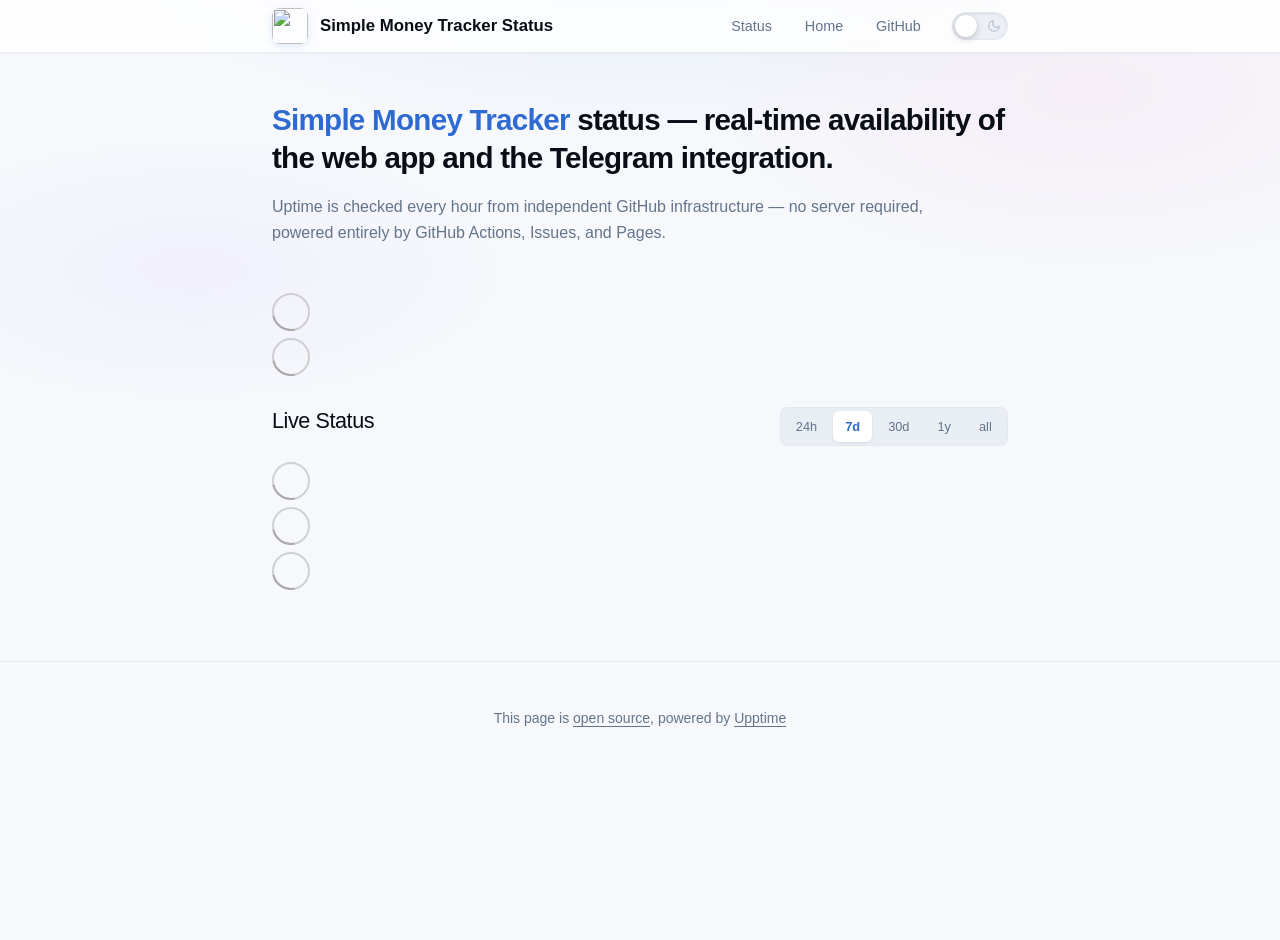
==== index.html @ 45a657e2 "deploy: a25569a079d997e5e2f521fbab68d7c18326a5cd" ====
<!DOCTYPE html> <html lang=en> <head> <meta charset=utf-8> <meta content="width=device-width,initial-scale=1" name=viewport> <meta content=#333333 name=theme-color> <base href=/status/ > <link href=manifest.json rel=manifest crossorigin=use-credentials> <script>__SAPPER__={baseUrl:"/status",preloaded:[void 0,{}]};if('serviceWorker' in navigator)navigator.serviceWorker.register('/status/service-worker.js');(function(){try{eval("async function x(){}");var main="/status/client/client.bba1d633.js"}catch(e){main="/status/client/legacy/client.16b62028.js"};var s=document.createElement("script");try{new Function("if(0)import('')")();s.src=main;s.type="module";s.crossOrigin="use-credentials";}catch(e){s.src="/status/client/shimport@2.0.5.js";s.setAttribute("data-main",main);}document.head.appendChild(s);}());</script> <link href=client/client-31a52aa5.css rel=stylesheet><link href=client/createOctokit-a85f76c7.css rel=stylesheet><link href=client/index-b0b6455a.css rel=stylesheet> <title>Simple Money Tracker Status</title><meta content="light dark" name=color-scheme> <script> (function() {
    try {
      var stored = localStorage.getItem("smt-theme");
      if (stored === "dark" || stored === "light") {
        document.documentElement.setAttribute("data-theme", stored);
        var meta = document.querySelector('meta[name="color-scheme"]');
        if (meta) meta.content = stored;
      }
    } catch(e) {}
  })(); </script> <script defer src=https://bacdoxuan.github.io/status/smt-toggle.js></script> <link href=https://bacdoxuan.github.io/status/smt-theme.css rel=stylesheet><link href=https://bacdoxuan.github.io/status/global.css rel=stylesheet><link href=https://raw.githubusercontent.com/upptime/upptime/master/assets/upptime-icon.svg rel=icon type=image/svg><link href=/logo-192.png rel=icon type=image/png> <link href=/status/client/client.bba1d633.js rel=modulepreload as=script crossorigin=use-credentials><link href=/status/client/client-31a52aa5.css rel=preload as=style><link href=/status/client/index.29df3b3c.js rel=modulepreload as=script crossorigin=use-credentials><link href=/status/client/createOctokit.cc86f5f1.js rel=modulepreload as=script crossorigin=use-credentials><link href=/status/client/inject_styles.803b7e80.js rel=modulepreload as=script crossorigin=use-credentials><link href=/status/client/createOctokit-a85f76c7.css rel=preload as=style><link href=/status/client/index-b0b6455a.css rel=preload as=style></head> <body> <div id=sapper> <nav class=svelte-a08hsz><div class="svelte-a08hsz container"><div><a href=https://bacdoxuan.github.io/status class="svelte-a08hsz logo"><img alt="" class=svelte-a08hsz src=https://icons.duckduckgo.com/ip3/simplemoneytracker.com.ico> <div>Simple Money Tracker Status</div></a></div> <ul class=svelte-a08hsz><li><a href=/status class=svelte-a08hsz target=_self>Status</a> <li><a href=https://simplemoneytracker.com class=svelte-a08hsz target=_self>Home</a> <li><a href=https://github.com/bacdoxuan/status class=svelte-a08hsz target=_self>GitHub</a> </li> </ul></div> </nav> <main class=container> <header class=svelte-ngkazm><h1><strong>Simple Money Tracker</strong> status — real-time availability of the web app and the Telegram integration.</h1> <p class="svelte-ngkazm lead">Uptime is checked every hour from independent GitHub infrastructure — no server required, powered entirely by GitHub Actions, Issues, and Pages.</header> <section class=svelte-8lnl4f><div class="svelte-68jxue loading"><svg class=svelte-68jxue height=38 stroke=#aaa width=38 xmlns=http://www.w3.org/2000/svg><g fill=none fill-rule=evenodd><g stroke-width=2 transform="translate(1 1)"><circle cx=18 cy=18 r=18 stroke-opacity=.5></circle><path d="M36 18c0-9.94-8.06-18-18-18"><animateTransform attributeName=transform dur=1s from="0 18 18" repeatCount=indefinite to="360 18 18" type=rotate></animateTransform></path></g></g></svg></div> </section> <section class=svelte-8lnl4f><div class="svelte-68jxue loading"><svg class=svelte-68jxue height=38 stroke=#aaa width=38 xmlns=http://www.w3.org/2000/svg><g fill=none fill-rule=evenodd><g stroke-width=2 transform="translate(1 1)"><circle cx=18 cy=18 r=18 stroke-opacity=.5></circle><path d="M36 18c0-9.94-8.06-18-18-18"><animateTransform attributeName=transform dur=1s from="0 18 18" repeatCount=indefinite to="360 18 18" type=rotate></animateTransform></path></g></g></svg></div> </section> <div class="svelte-fqsq6s f changed"><h2>Live Status</h2> <form class="svelte-fqsq6s f r"><div><input class=svelte-fqsq6s id=data_day name=d type=radio value=day><label class=svelte-fqsq6s for=data_day>24h</label></div> <div><input class=svelte-fqsq6s id=data_week name=d type=radio value=week checked><label class=svelte-fqsq6s for=data_week>7d</label></div> <div><input class=svelte-fqsq6s id=data_month name=d type=radio value=month><label class=svelte-fqsq6s for=data_month>30d</label></div> <div><input class=svelte-fqsq6s id=data_year name=d type=radio value=year><label class=svelte-fqsq6s for=data_year>1y</label></div> <div><input class=svelte-fqsq6s id=data_all name=d type=radio value=all><label class=svelte-fqsq6s for=data_all>all</label></div></form></div> <section class="svelte-fqsq6s live-status"><div class="svelte-68jxue loading"><svg class=svelte-68jxue height=38 stroke=#aaa width=38 xmlns=http://www.w3.org/2000/svg><g fill=none fill-rule=evenodd><g stroke-width=2 transform="translate(1 1)"><circle cx=18 cy=18 r=18 stroke-opacity=.5></circle><path d="M36 18c0-9.94-8.06-18-18-18"><animateTransform attributeName=transform dur=1s from="0 18 18" repeatCount=indefinite to="360 18 18" type=rotate></animateTransform></path></g></g></svg></div> </section> <section><div class="svelte-68jxue loading"><svg class=svelte-68jxue height=38 stroke=#aaa width=38 xmlns=http://www.w3.org/2000/svg><g fill=none fill-rule=evenodd><g stroke-width=2 transform="translate(1 1)"><circle cx=18 cy=18 r=18 stroke-opacity=.5></circle><path d="M36 18c0-9.94-8.06-18-18-18"><animateTransform attributeName=transform dur=1s from="0 18 18" repeatCount=indefinite to="360 18 18" type=rotate></animateTransform></path></g></g></svg></div> </section> <section><div class="svelte-68jxue loading"><svg class=svelte-68jxue height=38 stroke=#aaa width=38 xmlns=http://www.w3.org/2000/svg><g fill=none fill-rule=evenodd><g stroke-width=2 transform="translate(1 1)"><circle cx=18 cy=18 r=18 stroke-opacity=.5></circle><path d="M36 18c0-9.94-8.06-18-18-18"><animateTransform attributeName=transform dur=1s from="0 18 18" repeatCount=indefinite to="360 18 18" type=rotate></animateTransform></path></g></g></svg></div></section></main> <footer class=svelte-jbr799><p>This page is <a href=https://github.com/bacdoxuan/status>open source</a>, powered by <a href=https://upptime.js.org>Upptime</a></p> </footer></div> <script> try {
        if (typeof window !== "undefined" && window.navigator && navigator.serviceWorker) {
          navigator.serviceWorker.getRegistrations().then(function (registrations) {
            for (let registration of registrations) {
              registration.unregister();
            }
          });
        }
        if (typeof window !== "undefined" && "caches" in window) {
          caches.keys().then(function (keyList) {
            return Promise.all(
              keyList.map(function (key) {
                return caches.delete(key);
              })
            );
          });
        }
      } catch (error) {} </script>
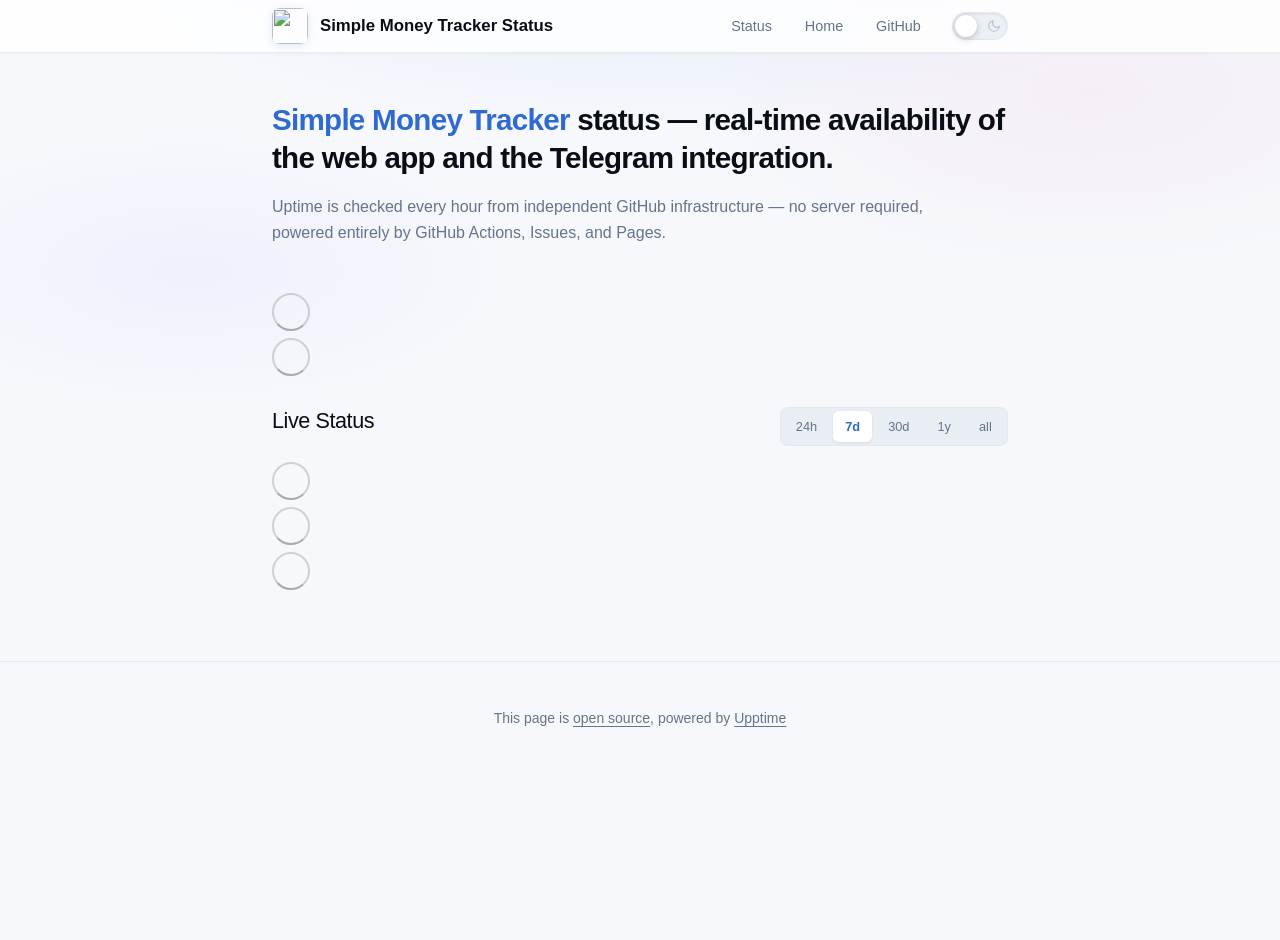
==== commit 2112d6ce: "deploy: 9505151610fb76702c0287f497d9e56d35d72f33" ====
--- a/index.html
+++ b/index.html
@@ -1,4 +1,4 @@
-<!DOCTYPE html> <html lang=en> <head> <meta charset=utf-8> <meta content="width=device-width,initial-scale=1" name=viewport> <meta content=#333333 name=theme-color> <base href=/status/ > <link href=manifest.json rel=manifest crossorigin=use-credentials> <script>__SAPPER__={baseUrl:"/status",preloaded:[void 0,{}]};if('serviceWorker' in navigator)navigator.serviceWorker.register('/status/service-worker.js');(function(){try{eval("async function x(){}");var main="/status/client/client.bba1d633.js"}catch(e){main="/status/client/legacy/client.16b62028.js"};var s=document.createElement("script");try{new Function("if(0)import('')")();s.src=main;s.type="module";s.crossOrigin="use-credentials";}catch(e){s.src="/status/client/shimport@2.0.5.js";s.setAttribute("data-main",main);}document.head.appendChild(s);}());</script> <link href=client/client-31a52aa5.css rel=stylesheet><link href=client/createOctokit-a85f76c7.css rel=stylesheet><link href=client/index-b0b6455a.css rel=stylesheet> <title>Simple Money Tracker Status</title><meta content="light dark" name=color-scheme> <script> (function() {
+<!DOCTYPE html> <html lang=en> <head> <meta charset=utf-8> <meta content="width=device-width,initial-scale=1" name=viewport> <meta content=#333333 name=theme-color> <base href=/status/ > <link href=manifest.json rel=manifest crossorigin=use-credentials> <script>__SAPPER__={baseUrl:"/status",preloaded:[void 0,{}]};if('serviceWorker' in navigator)navigator.serviceWorker.register('/status/service-worker.js');(function(){try{eval("async function x(){}");var main="/status/client/client.7c6a8af0.js"}catch(e){main="/status/client/legacy/client.168a5861.js"};var s=document.createElement("script");try{new Function("if(0)import('')")();s.src=main;s.type="module";s.crossOrigin="use-credentials";}catch(e){s.src="/status/client/shimport@2.0.5.js";s.setAttribute("data-main",main);}document.head.appendChild(s);}());</script> <link href=client/client-31a52aa5.css rel=stylesheet><link href=client/createOctokit-a85f76c7.css rel=stylesheet><link href=client/index-b0b6455a.css rel=stylesheet> <title>Simple Money Tracker Status</title><meta content="light dark" name=color-scheme> <script> (function() {
     try {
       var stored = localStorage.getItem("smt-theme");
       if (stored === "dark" || stored === "light") {
@@ -7,7 +7,112 @@
         if (meta) meta.content = stored;
       }
     } catch(e) {}
-  })(); </script> <script defer src=https://bacdoxuan.github.io/status/smt-toggle.js></script> <link href=https://bacdoxuan.github.io/status/smt-theme.css rel=stylesheet><link href=https://bacdoxuan.github.io/status/global.css rel=stylesheet><link href=https://raw.githubusercontent.com/upptime/upptime/master/assets/upptime-icon.svg rel=icon type=image/svg><link href=/logo-192.png rel=icon type=image/png> <link href=/status/client/client.bba1d633.js rel=modulepreload as=script crossorigin=use-credentials><link href=/status/client/client-31a52aa5.css rel=preload as=style><link href=/status/client/index.29df3b3c.js rel=modulepreload as=script crossorigin=use-credentials><link href=/status/client/createOctokit.cc86f5f1.js rel=modulepreload as=script crossorigin=use-credentials><link href=/status/client/inject_styles.803b7e80.js rel=modulepreload as=script crossorigin=use-credentials><link href=/status/client/createOctokit-a85f76c7.css rel=preload as=style><link href=/status/client/index-b0b6455a.css rel=preload as=style></head> <body> <div id=sapper> <nav class=svelte-a08hsz><div class="svelte-a08hsz container"><div><a href=https://bacdoxuan.github.io/status class="svelte-a08hsz logo"><img alt="" class=svelte-a08hsz src=https://icons.duckduckgo.com/ip3/simplemoneytracker.com.ico> <div>Simple Money Tracker Status</div></a></div> <ul class=svelte-a08hsz><li><a href=/status class=svelte-a08hsz target=_self>Status</a> <li><a href=https://simplemoneytracker.com class=svelte-a08hsz target=_self>Home</a> <li><a href=https://github.com/bacdoxuan/status class=svelte-a08hsz target=_self>GitHub</a> </li> </ul></div> </nav> <main class=container> <header class=svelte-ngkazm><h1><strong>Simple Money Tracker</strong> status — real-time availability of the web app and the Telegram integration.</h1> <p class="svelte-ngkazm lead">Uptime is checked every hour from independent GitHub infrastructure — no server required, powered entirely by GitHub Actions, Issues, and Pages.</header> <section class=svelte-8lnl4f><div class="svelte-68jxue loading"><svg class=svelte-68jxue height=38 stroke=#aaa width=38 xmlns=http://www.w3.org/2000/svg><g fill=none fill-rule=evenodd><g stroke-width=2 transform="translate(1 1)"><circle cx=18 cy=18 r=18 stroke-opacity=.5></circle><path d="M36 18c0-9.94-8.06-18-18-18"><animateTransform attributeName=transform dur=1s from="0 18 18" repeatCount=indefinite to="360 18 18" type=rotate></animateTransform></path></g></g></svg></div> </section> <section class=svelte-8lnl4f><div class="svelte-68jxue loading"><svg class=svelte-68jxue height=38 stroke=#aaa width=38 xmlns=http://www.w3.org/2000/svg><g fill=none fill-rule=evenodd><g stroke-width=2 transform="translate(1 1)"><circle cx=18 cy=18 r=18 stroke-opacity=.5></circle><path d="M36 18c0-9.94-8.06-18-18-18"><animateTransform attributeName=transform dur=1s from="0 18 18" repeatCount=indefinite to="360 18 18" type=rotate></animateTransform></path></g></g></svg></div> </section> <div class="svelte-fqsq6s f changed"><h2>Live Status</h2> <form class="svelte-fqsq6s f r"><div><input class=svelte-fqsq6s id=data_day name=d type=radio value=day><label class=svelte-fqsq6s for=data_day>24h</label></div> <div><input class=svelte-fqsq6s id=data_week name=d type=radio value=week checked><label class=svelte-fqsq6s for=data_week>7d</label></div> <div><input class=svelte-fqsq6s id=data_month name=d type=radio value=month><label class=svelte-fqsq6s for=data_month>30d</label></div> <div><input class=svelte-fqsq6s id=data_year name=d type=radio value=year><label class=svelte-fqsq6s for=data_year>1y</label></div> <div><input class=svelte-fqsq6s id=data_all name=d type=radio value=all><label class=svelte-fqsq6s for=data_all>all</label></div></form></div> <section class="svelte-fqsq6s live-status"><div class="svelte-68jxue loading"><svg class=svelte-68jxue height=38 stroke=#aaa width=38 xmlns=http://www.w3.org/2000/svg><g fill=none fill-rule=evenodd><g stroke-width=2 transform="translate(1 1)"><circle cx=18 cy=18 r=18 stroke-opacity=.5></circle><path d="M36 18c0-9.94-8.06-18-18-18"><animateTransform attributeName=transform dur=1s from="0 18 18" repeatCount=indefinite to="360 18 18" type=rotate></animateTransform></path></g></g></svg></div> </section> <section><div class="svelte-68jxue loading"><svg class=svelte-68jxue height=38 stroke=#aaa width=38 xmlns=http://www.w3.org/2000/svg><g fill=none fill-rule=evenodd><g stroke-width=2 transform="translate(1 1)"><circle cx=18 cy=18 r=18 stroke-opacity=.5></circle><path d="M36 18c0-9.94-8.06-18-18-18"><animateTransform attributeName=transform dur=1s from="0 18 18" repeatCount=indefinite to="360 18 18" type=rotate></animateTransform></path></g></g></svg></div> </section> <section><div class="svelte-68jxue loading"><svg class=svelte-68jxue height=38 stroke=#aaa width=38 xmlns=http://www.w3.org/2000/svg><g fill=none fill-rule=evenodd><g stroke-width=2 transform="translate(1 1)"><circle cx=18 cy=18 r=18 stroke-opacity=.5></circle><path d="M36 18c0-9.94-8.06-18-18-18"><animateTransform attributeName=transform dur=1s from="0 18 18" repeatCount=indefinite to="360 18 18" type=rotate></animateTransform></path></g></g></svg></div></section></main> <footer class=svelte-jbr799><p>This page is <a href=https://github.com/bacdoxuan/status>open source</a>, powered by <a href=https://upptime.js.org>Upptime</a></p> </footer></div> <script> try {
+  })(); </script> <script> (function() {
+    var isMounting = false;
+    function getSystemTheme() {
+      return window.matchMedia && window.matchMedia('(prefers-color-scheme: dark)').matches ? 'dark' : 'light';
+    }
+    function getResolvedTheme() {
+      var stored = null;
+      try { stored = localStorage.getItem('smt-theme'); } catch(e) {}
+      if (stored === 'dark' || stored === 'light') return stored;
+      return getSystemTheme();
+    }
+    function applyTheme(target) {
+      var meta = document.querySelector('meta[name="color-scheme"]');
+      if (target === 'dark' || target === 'light') {
+        document.documentElement.setAttribute('data-theme', target);
+        if (meta) meta.content = target;
+      } else {
+        document.documentElement.removeAttribute('data-theme');
+        if (meta) meta.content = 'light dark';
+      }
+    }
+    function updateButtonUI(resolvedTheme) {
+      var btn = document.getElementById('smt-theme-toggle-btn');
+      if (!btn) return;
+      var isDark = resolvedTheme === 'dark';
+      btn.setAttribute('aria-checked', isDark ? 'true' : 'false');
+      btn.setAttribute('title', isDark ? 'Chuyển sang Light Mode' : 'Chuyển sang Dark Mode');
+      btn.classList.toggle('is-dark', isDark);
+    }
+    function toggleTheme() {
+      var current = getResolvedTheme();
+      var target = current === 'dark' ? 'light' : 'dark';
+      var system = getSystemTheme();
+      try {
+        if (target === system) {
+          localStorage.removeItem('smt-theme');
+          applyTheme('system');
+        } else {
+          localStorage.setItem('smt-theme', target);
+          applyTheme(target);
+        }
+      } catch(e) {
+        applyTheme(target);
+      }
+      updateButtonUI(target);
+    }
+    function mountThemeToggle() {
+      if (isMounting) return true;
+      var existing = document.getElementById('smt-theme-toggle-btn');
+      if (existing && existing.isConnected) {
+        updateButtonUI(getResolvedTheme());
+        return true;
+      }
+      var navUl = document.querySelector('nav ul');
+      if (!navUl) return false;
+      isMounting = true;
+      try {
+        var old = document.querySelector('.theme-toggle-item');
+        if (old && old.parentNode) old.parentNode.removeChild(old);
+        var li = document.createElement('li');
+        li.className = 'theme-toggle-item';
+        li.innerHTML = '<button id="smt-theme-toggle-btn" class="theme-toggle-switch" type="button" role="switch" aria-label="Chuyển chế độ Dark/Light Mode" aria-checked="false" title="Chuyển chế độ Dark/Light Mode"><span class="toggle-icon toggle-sun" aria-hidden="true"><svg width="14" height="14" viewBox="0 0 24 24" fill="none" stroke="currentColor" stroke-width="2" stroke-linecap="round" stroke-linejoin="round"><circle cx="12" cy="12" r="5"></circle><line x1="12" y1="1" x2="12" y2="3"></line><line x1="12" y1="21" x2="12" y2="23"></line><line x1="4.22" y1="4.22" x2="5.64" y2="5.64"></line><line x1="18.36" y1="18.36" x2="19.78" y2="19.78"></line><line x1="1" y1="12" x2="3" y2="12"></line><line x1="21" y1="12" x2="23" y2="12"></line><line x1="4.22" y1="19.78" x2="5.64" y2="18.36"></line><line x1="18.36" y1="5.64" x2="19.78" y2="4.22"></line></svg></span><span class="toggle-thumb" aria-hidden="true"></span><span class="toggle-icon toggle-moon" aria-hidden="true"><svg width="14" height="14" viewBox="0 0 24 24" fill="none" stroke="currentColor" stroke-width="2" stroke-linecap="round" stroke-linejoin="round"><path d="M21 12.79A9 9 0 1 1 11.21 3 7 7 0 0 0 21 12.79z"></path></svg></span></button>';
+        navUl.appendChild(li);
+        var btn = document.getElementById('smt-theme-toggle-btn');
+        if (btn) btn.addEventListener('click', toggleTheme);
+        updateButtonUI(getResolvedTheme());
+        return true;
+      } finally {
+        isMounting = false;
+      }
+    }
+    var observer = new MutationObserver(function() {
+      var btn = document.getElementById('smt-theme-toggle-btn');
+      if (!btn || !btn.isConnected) mountThemeToggle();
+    });
+    function startObserver() {
+      observer.observe(document.body || document.documentElement, { childList: true, subtree: true });
+      mountThemeToggle();
+    }
+    if (document.readyState === 'loading') {
+      document.addEventListener('DOMContentLoaded', startObserver);
+    } else {
+      startObserver();
+    }
+    var pollCount = 0;
+    var pollTimer = setInterval(function() {
+      mountThemeToggle();
+      pollCount++;
+      if (pollCount > 25) clearInterval(pollTimer);
+    }, 250);
+    window.addEventListener('popstate', function() { setTimeout(mountThemeToggle, 150); });
+    window.addEventListener('storage', function(e) {
+      if (e.key === 'smt-theme') {
+        var current = getResolvedTheme();
+        applyTheme(current === getSystemTheme() ? 'system' : current);
+        updateButtonUI(current);
+      }
+    });
+    if (window.matchMedia) {
+      window.matchMedia('(prefers-color-scheme: dark)').addEventListener('change', function(e) {
+        try {
+          if (!localStorage.getItem('smt-theme')) updateButtonUI(e.matches ? 'dark' : 'light');
+        } catch(err) {}
+      });
+    }
+  })(); </script> <link href=https://bacdoxuan.github.io/status/smt-theme.css rel=stylesheet><link href=https://bacdoxuan.github.io/status/global.css rel=stylesheet><link href=https://raw.githubusercontent.com/upptime/upptime/master/assets/upptime-icon.svg rel=icon type=image/svg><link href=/logo-192.png rel=icon type=image/png> <link href=/status/client/client.7c6a8af0.js rel=modulepreload as=script crossorigin=use-credentials><link href=/status/client/client-31a52aa5.css rel=preload as=style><link href=/status/client/index.474f55f3.js rel=modulepreload as=script crossorigin=use-credentials><link href=/status/client/createOctokit.877d4711.js rel=modulepreload as=script crossorigin=use-credentials><link href=/status/client/inject_styles.803b7e80.js rel=modulepreload as=script crossorigin=use-credentials><link href=/status/client/createOctokit-a85f76c7.css rel=preload as=style><link href=/status/client/index-b0b6455a.css rel=preload as=style></head> <body> <div id=sapper> <nav class=svelte-a08hsz><div class="svelte-a08hsz container"><div><a href=https://bacdoxuan.github.io/status class="svelte-a08hsz logo"><img alt="" class=svelte-a08hsz src=https://icons.duckduckgo.com/ip3/simplemoneytracker.com.ico> <div>Simple Money Tracker Status</div></a></div> <ul class=svelte-a08hsz><li><a href=/status class=svelte-a08hsz target=_self>Status</a> <li><a href=https://simplemoneytracker.com class=svelte-a08hsz target=_self>Home</a> <li><a href=https://github.com/bacdoxuan/status class=svelte-a08hsz target=_self>GitHub</a> </li> </ul></div> </nav> <main class=container> <header class=svelte-ngkazm><h1><strong>Simple Money Tracker</strong> status — real-time availability of the web app and the Telegram integration.</h1> <p class="svelte-ngkazm lead">Uptime is checked every hour from independent GitHub infrastructure — no server required, powered entirely by GitHub Actions, Issues, and Pages.</header> <section class=svelte-8lnl4f><div class="svelte-68jxue loading"><svg class=svelte-68jxue height=38 stroke=#aaa width=38 xmlns=http://www.w3.org/2000/svg><g fill=none fill-rule=evenodd><g stroke-width=2 transform="translate(1 1)"><circle cx=18 cy=18 r=18 stroke-opacity=.5></circle><path d="M36 18c0-9.94-8.06-18-18-18"><animateTransform attributeName=transform dur=1s from="0 18 18" repeatCount=indefinite to="360 18 18" type=rotate></animateTransform></path></g></g></svg></div> </section> <section class=svelte-8lnl4f><div class="svelte-68jxue loading"><svg class=svelte-68jxue height=38 stroke=#aaa width=38 xmlns=http://www.w3.org/2000/svg><g fill=none fill-rule=evenodd><g stroke-width=2 transform="translate(1 1)"><circle cx=18 cy=18 r=18 stroke-opacity=.5></circle><path d="M36 18c0-9.94-8.06-18-18-18"><animateTransform attributeName=transform dur=1s from="0 18 18" repeatCount=indefinite to="360 18 18" type=rotate></animateTransform></path></g></g></svg></div> </section> <div class="svelte-fqsq6s f changed"><h2>Live Status</h2> <form class="svelte-fqsq6s f r"><div><input class=svelte-fqsq6s id=data_day name=d type=radio value=day><label class=svelte-fqsq6s for=data_day>24h</label></div> <div><input class=svelte-fqsq6s id=data_week name=d type=radio value=week checked><label class=svelte-fqsq6s for=data_week>7d</label></div> <div><input class=svelte-fqsq6s id=data_month name=d type=radio value=month><label class=svelte-fqsq6s for=data_month>30d</label></div> <div><input class=svelte-fqsq6s id=data_year name=d type=radio value=year><label class=svelte-fqsq6s for=data_year>1y</label></div> <div><input class=svelte-fqsq6s id=data_all name=d type=radio value=all><label class=svelte-fqsq6s for=data_all>all</label></div></form></div> <section class="svelte-fqsq6s live-status"><div class="svelte-68jxue loading"><svg class=svelte-68jxue height=38 stroke=#aaa width=38 xmlns=http://www.w3.org/2000/svg><g fill=none fill-rule=evenodd><g stroke-width=2 transform="translate(1 1)"><circle cx=18 cy=18 r=18 stroke-opacity=.5></circle><path d="M36 18c0-9.94-8.06-18-18-18"><animateTransform attributeName=transform dur=1s from="0 18 18" repeatCount=indefinite to="360 18 18" type=rotate></animateTransform></path></g></g></svg></div> </section> <section><div class="svelte-68jxue loading"><svg class=svelte-68jxue height=38 stroke=#aaa width=38 xmlns=http://www.w3.org/2000/svg><g fill=none fill-rule=evenodd><g stroke-width=2 transform="translate(1 1)"><circle cx=18 cy=18 r=18 stroke-opacity=.5></circle><path d="M36 18c0-9.94-8.06-18-18-18"><animateTransform attributeName=transform dur=1s from="0 18 18" repeatCount=indefinite to="360 18 18" type=rotate></animateTransform></path></g></g></svg></div> </section> <section><div class="svelte-68jxue loading"><svg class=svelte-68jxue height=38 stroke=#aaa width=38 xmlns=http://www.w3.org/2000/svg><g fill=none fill-rule=evenodd><g stroke-width=2 transform="translate(1 1)"><circle cx=18 cy=18 r=18 stroke-opacity=.5></circle><path d="M36 18c0-9.94-8.06-18-18-18"><animateTransform attributeName=transform dur=1s from="0 18 18" repeatCount=indefinite to="360 18 18" type=rotate></animateTransform></path></g></g></svg></div></section></main> <footer class=svelte-jbr799><p>This page is <a href=https://github.com/bacdoxuan/status>open source</a>, powered by <a href=https://upptime.js.org>Upptime</a></p> </footer></div> <script> try {
         if (typeof window !== "undefined" && window.navigator && navigator.serviceWorker) {
           navigator.serviceWorker.getRegistrations().then(function (registrations) {
             for (let registration of registrations) {
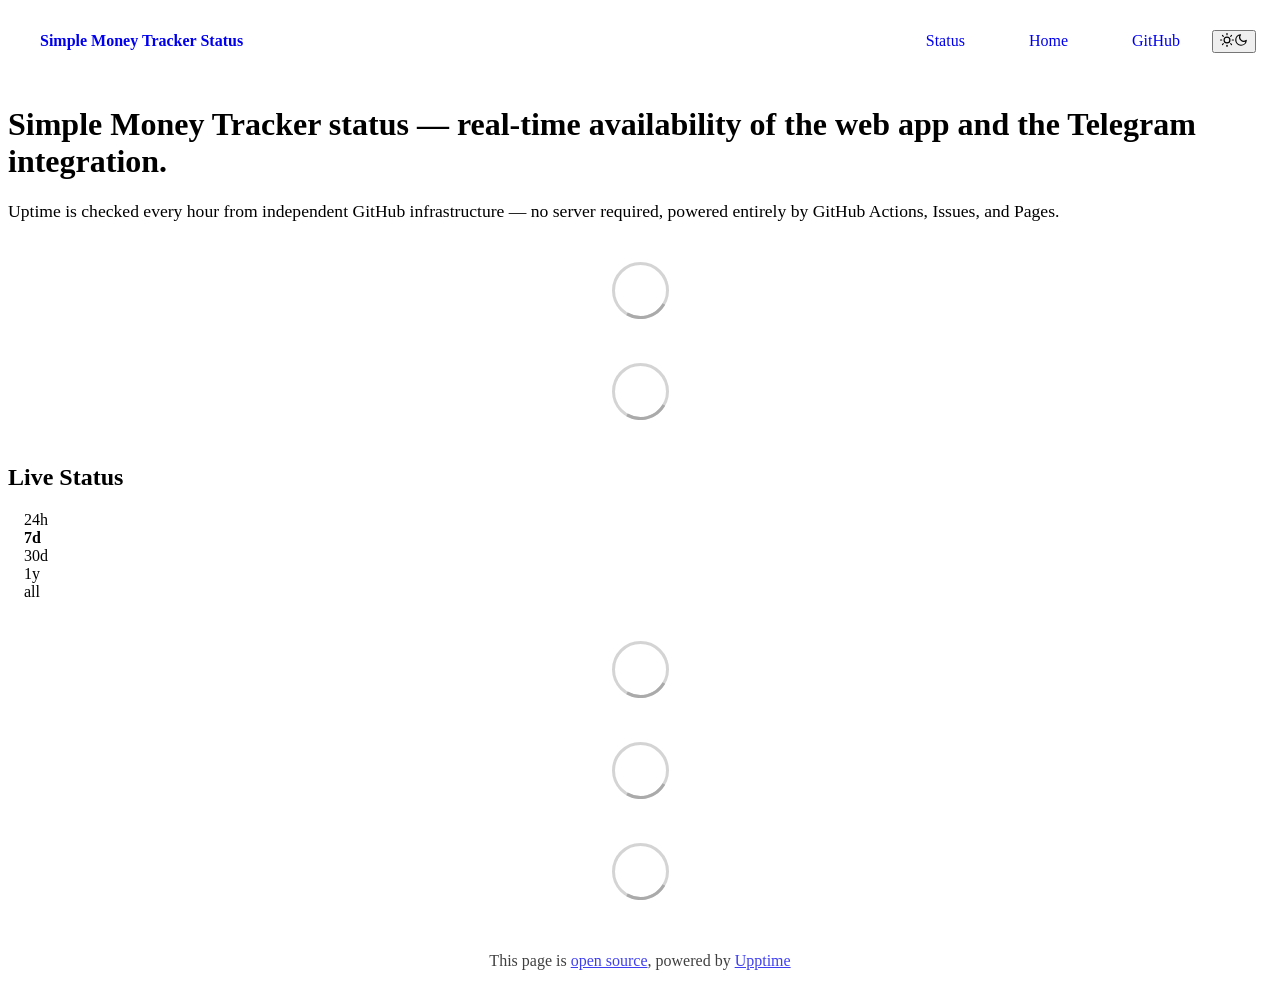
==== commit 033aa016: "deploy: fe84a0fc701c584b338fd3917e3667656135f316" ====
--- a/index.html
+++ b/index.html
@@ -1,4 +1,4 @@
-<!DOCTYPE html> <html lang=en> <head> <meta charset=utf-8> <meta content="width=device-width,initial-scale=1" name=viewport> <meta content=#333333 name=theme-color> <base href=/status/ > <link href=manifest.json rel=manifest crossorigin=use-credentials> <script>__SAPPER__={baseUrl:"/status",preloaded:[void 0,{}]};if('serviceWorker' in navigator)navigator.serviceWorker.register('/status/service-worker.js');(function(){try{eval("async function x(){}");var main="/status/client/client.7c6a8af0.js"}catch(e){main="/status/client/legacy/client.168a5861.js"};var s=document.createElement("script");try{new Function("if(0)import('')")();s.src=main;s.type="module";s.crossOrigin="use-credentials";}catch(e){s.src="/status/client/shimport@2.0.5.js";s.setAttribute("data-main",main);}document.head.appendChild(s);}());</script> <link href=client/client-31a52aa5.css rel=stylesheet><link href=client/createOctokit-a85f76c7.css rel=stylesheet><link href=client/index-b0b6455a.css rel=stylesheet> <title>Simple Money Tracker Status</title><meta content="light dark" name=color-scheme> <script> (function() {
+<!DOCTYPE html> <html lang=en> <head> <meta charset=utf-8> <meta content="width=device-width,initial-scale=1" name=viewport> <meta content=#333333 name=theme-color> <base href=/ > <link href=manifest.json rel=manifest crossorigin=use-credentials> <script>__SAPPER__={baseUrl:"",preloaded:[void 0,{}]};if('serviceWorker' in navigator)navigator.serviceWorker.register('/service-worker.js');(function(){try{eval("async function x(){}");var main="/client/client.f9d50d38.js"}catch(e){main="/client/legacy/client.1f83b839.js"};var s=document.createElement("script");try{new Function("if(0)import('')")();s.src=main;s.type="module";s.crossOrigin="use-credentials";}catch(e){s.src="/client/shimport@2.0.5.js";s.setAttribute("data-main",main);}document.head.appendChild(s);}());</script> <link href=client/client-31a52aa5.css rel=stylesheet><link href=client/createOctokit-a85f76c7.css rel=stylesheet><link href=client/index-b0b6455a.css rel=stylesheet> <title>Simple Money Tracker Status</title><meta content="light dark" name=color-scheme> <script> (function() {
     try {
       var stored = localStorage.getItem("smt-theme");
       if (stored === "dark" || stored === "light") {
@@ -112,7 +112,7 @@
         } catch(err) {}
       });
     }
-  })(); </script> <link href=https://bacdoxuan.github.io/status/smt-theme.css rel=stylesheet><link href=https://bacdoxuan.github.io/status/global.css rel=stylesheet><link href=https://raw.githubusercontent.com/upptime/upptime/master/assets/upptime-icon.svg rel=icon type=image/svg><link href=/logo-192.png rel=icon type=image/png> <link href=/status/client/client.7c6a8af0.js rel=modulepreload as=script crossorigin=use-credentials><link href=/status/client/client-31a52aa5.css rel=preload as=style><link href=/status/client/index.474f55f3.js rel=modulepreload as=script crossorigin=use-credentials><link href=/status/client/createOctokit.877d4711.js rel=modulepreload as=script crossorigin=use-credentials><link href=/status/client/inject_styles.803b7e80.js rel=modulepreload as=script crossorigin=use-credentials><link href=/status/client/createOctokit-a85f76c7.css rel=preload as=style><link href=/status/client/index-b0b6455a.css rel=preload as=style></head> <body> <div id=sapper> <nav class=svelte-a08hsz><div class="svelte-a08hsz container"><div><a href=https://bacdoxuan.github.io/status class="svelte-a08hsz logo"><img alt="" class=svelte-a08hsz src=https://icons.duckduckgo.com/ip3/simplemoneytracker.com.ico> <div>Simple Money Tracker Status</div></a></div> <ul class=svelte-a08hsz><li><a href=/status class=svelte-a08hsz target=_self>Status</a> <li><a href=https://simplemoneytracker.com class=svelte-a08hsz target=_self>Home</a> <li><a href=https://github.com/bacdoxuan/status class=svelte-a08hsz target=_self>GitHub</a> </li> </ul></div> </nav> <main class=container> <header class=svelte-ngkazm><h1><strong>Simple Money Tracker</strong> status — real-time availability of the web app and the Telegram integration.</h1> <p class="svelte-ngkazm lead">Uptime is checked every hour from independent GitHub infrastructure — no server required, powered entirely by GitHub Actions, Issues, and Pages.</header> <section class=svelte-8lnl4f><div class="svelte-68jxue loading"><svg class=svelte-68jxue height=38 stroke=#aaa width=38 xmlns=http://www.w3.org/2000/svg><g fill=none fill-rule=evenodd><g stroke-width=2 transform="translate(1 1)"><circle cx=18 cy=18 r=18 stroke-opacity=.5></circle><path d="M36 18c0-9.94-8.06-18-18-18"><animateTransform attributeName=transform dur=1s from="0 18 18" repeatCount=indefinite to="360 18 18" type=rotate></animateTransform></path></g></g></svg></div> </section> <section class=svelte-8lnl4f><div class="svelte-68jxue loading"><svg class=svelte-68jxue height=38 stroke=#aaa width=38 xmlns=http://www.w3.org/2000/svg><g fill=none fill-rule=evenodd><g stroke-width=2 transform="translate(1 1)"><circle cx=18 cy=18 r=18 stroke-opacity=.5></circle><path d="M36 18c0-9.94-8.06-18-18-18"><animateTransform attributeName=transform dur=1s from="0 18 18" repeatCount=indefinite to="360 18 18" type=rotate></animateTransform></path></g></g></svg></div> </section> <div class="svelte-fqsq6s f changed"><h2>Live Status</h2> <form class="svelte-fqsq6s f r"><div><input class=svelte-fqsq6s id=data_day name=d type=radio value=day><label class=svelte-fqsq6s for=data_day>24h</label></div> <div><input class=svelte-fqsq6s id=data_week name=d type=radio value=week checked><label class=svelte-fqsq6s for=data_week>7d</label></div> <div><input class=svelte-fqsq6s id=data_month name=d type=radio value=month><label class=svelte-fqsq6s for=data_month>30d</label></div> <div><input class=svelte-fqsq6s id=data_year name=d type=radio value=year><label class=svelte-fqsq6s for=data_year>1y</label></div> <div><input class=svelte-fqsq6s id=data_all name=d type=radio value=all><label class=svelte-fqsq6s for=data_all>all</label></div></form></div> <section class="svelte-fqsq6s live-status"><div class="svelte-68jxue loading"><svg class=svelte-68jxue height=38 stroke=#aaa width=38 xmlns=http://www.w3.org/2000/svg><g fill=none fill-rule=evenodd><g stroke-width=2 transform="translate(1 1)"><circle cx=18 cy=18 r=18 stroke-opacity=.5></circle><path d="M36 18c0-9.94-8.06-18-18-18"><animateTransform attributeName=transform dur=1s from="0 18 18" repeatCount=indefinite to="360 18 18" type=rotate></animateTransform></path></g></g></svg></div> </section> <section><div class="svelte-68jxue loading"><svg class=svelte-68jxue height=38 stroke=#aaa width=38 xmlns=http://www.w3.org/2000/svg><g fill=none fill-rule=evenodd><g stroke-width=2 transform="translate(1 1)"><circle cx=18 cy=18 r=18 stroke-opacity=.5></circle><path d="M36 18c0-9.94-8.06-18-18-18"><animateTransform attributeName=transform dur=1s from="0 18 18" repeatCount=indefinite to="360 18 18" type=rotate></animateTransform></path></g></g></svg></div> </section> <section><div class="svelte-68jxue loading"><svg class=svelte-68jxue height=38 stroke=#aaa width=38 xmlns=http://www.w3.org/2000/svg><g fill=none fill-rule=evenodd><g stroke-width=2 transform="translate(1 1)"><circle cx=18 cy=18 r=18 stroke-opacity=.5></circle><path d="M36 18c0-9.94-8.06-18-18-18"><animateTransform attributeName=transform dur=1s from="0 18 18" repeatCount=indefinite to="360 18 18" type=rotate></animateTransform></path></g></g></svg></div></section></main> <footer class=svelte-jbr799><p>This page is <a href=https://github.com/bacdoxuan/status>open source</a>, powered by <a href=https://upptime.js.org>Upptime</a></p> </footer></div> <script> try {
+  })(); </script> <link href=https://status.simplemoneytracker.com/smt-theme.css rel=stylesheet><link href=https://status.simplemoneytracker.com/global.css rel=stylesheet><link href=https://raw.githubusercontent.com/upptime/upptime/master/assets/upptime-icon.svg rel=icon type=image/svg><link href=/logo-192.png rel=icon type=image/png> <link href=/client/client.f9d50d38.js rel=modulepreload as=script crossorigin=use-credentials><link href=/client/client-31a52aa5.css rel=preload as=style><link href=/client/index.074d29b3.js rel=modulepreload as=script crossorigin=use-credentials><link href=/client/createOctokit.64c08662.js rel=modulepreload as=script crossorigin=use-credentials><link href=/client/inject_styles.803b7e80.js rel=modulepreload as=script crossorigin=use-credentials><link href=/client/createOctokit-a85f76c7.css rel=preload as=style><link href=/client/index-b0b6455a.css rel=preload as=style></head> <body> <div id=sapper> <nav class=svelte-a08hsz><div class="svelte-a08hsz container"><div><a href=https://status.simplemoneytracker.com class="svelte-a08hsz logo"><img alt="" class=svelte-a08hsz src=https://icons.duckduckgo.com/ip3/simplemoneytracker.com.ico> <div>Simple Money Tracker Status</div></a></div> <ul class=svelte-a08hsz><li><a href=/ class=svelte-a08hsz target=_self aria-current=page>Status</a> <li><a href=https://simplemoneytracker.com class=svelte-a08hsz target=_self>Home</a> <li><a href=https://github.com/bacdoxuan/status class=svelte-a08hsz target=_self>GitHub</a> </li> </ul></div> </nav> <main class=container> <header class=svelte-ngkazm><h1><strong>Simple Money Tracker</strong> status — real-time availability of the web app and the Telegram integration.</h1> <p class="svelte-ngkazm lead">Uptime is checked every hour from independent GitHub infrastructure — no server required, powered entirely by GitHub Actions, Issues, and Pages.</header> <section class=svelte-8lnl4f><div class="svelte-68jxue loading"><svg class=svelte-68jxue height=38 stroke=#aaa width=38 xmlns=http://www.w3.org/2000/svg><g fill=none fill-rule=evenodd><g stroke-width=2 transform="translate(1 1)"><circle cx=18 cy=18 r=18 stroke-opacity=.5></circle><path d="M36 18c0-9.94-8.06-18-18-18"><animateTransform attributeName=transform dur=1s from="0 18 18" repeatCount=indefinite to="360 18 18" type=rotate></animateTransform></path></g></g></svg></div> </section> <section class=svelte-8lnl4f><div class="svelte-68jxue loading"><svg class=svelte-68jxue height=38 stroke=#aaa width=38 xmlns=http://www.w3.org/2000/svg><g fill=none fill-rule=evenodd><g stroke-width=2 transform="translate(1 1)"><circle cx=18 cy=18 r=18 stroke-opacity=.5></circle><path d="M36 18c0-9.94-8.06-18-18-18"><animateTransform attributeName=transform dur=1s from="0 18 18" repeatCount=indefinite to="360 18 18" type=rotate></animateTransform></path></g></g></svg></div> </section> <div class="svelte-fqsq6s f changed"><h2>Live Status</h2> <form class="svelte-fqsq6s f r"><div><input class=svelte-fqsq6s id=data_day name=d type=radio value=day><label class=svelte-fqsq6s for=data_day>24h</label></div> <div><input class=svelte-fqsq6s id=data_week name=d type=radio value=week checked><label class=svelte-fqsq6s for=data_week>7d</label></div> <div><input class=svelte-fqsq6s id=data_month name=d type=radio value=month><label class=svelte-fqsq6s for=data_month>30d</label></div> <div><input class=svelte-fqsq6s id=data_year name=d type=radio value=year><label class=svelte-fqsq6s for=data_year>1y</label></div> <div><input class=svelte-fqsq6s id=data_all name=d type=radio value=all><label class=svelte-fqsq6s for=data_all>all</label></div></form></div> <section class="svelte-fqsq6s live-status"><div class="svelte-68jxue loading"><svg class=svelte-68jxue height=38 stroke=#aaa width=38 xmlns=http://www.w3.org/2000/svg><g fill=none fill-rule=evenodd><g stroke-width=2 transform="translate(1 1)"><circle cx=18 cy=18 r=18 stroke-opacity=.5></circle><path d="M36 18c0-9.94-8.06-18-18-18"><animateTransform attributeName=transform dur=1s from="0 18 18" repeatCount=indefinite to="360 18 18" type=rotate></animateTransform></path></g></g></svg></div> </section> <section><div class="svelte-68jxue loading"><svg class=svelte-68jxue height=38 stroke=#aaa width=38 xmlns=http://www.w3.org/2000/svg><g fill=none fill-rule=evenodd><g stroke-width=2 transform="translate(1 1)"><circle cx=18 cy=18 r=18 stroke-opacity=.5></circle><path d="M36 18c0-9.94-8.06-18-18-18"><animateTransform attributeName=transform dur=1s from="0 18 18" repeatCount=indefinite to="360 18 18" type=rotate></animateTransform></path></g></g></svg></div> </section> <section><div class="svelte-68jxue loading"><svg class=svelte-68jxue height=38 stroke=#aaa width=38 xmlns=http://www.w3.org/2000/svg><g fill=none fill-rule=evenodd><g stroke-width=2 transform="translate(1 1)"><circle cx=18 cy=18 r=18 stroke-opacity=.5></circle><path d="M36 18c0-9.94-8.06-18-18-18"><animateTransform attributeName=transform dur=1s from="0 18 18" repeatCount=indefinite to="360 18 18" type=rotate></animateTransform></path></g></g></svg></div></section></main> <footer class=svelte-jbr799><p>This page is <a href=https://github.com/bacdoxuan/status>open source</a>, powered by <a href=https://upptime.js.org>Upptime</a></p> </footer></div> <script> try {
         if (typeof window !== "undefined" && window.navigator && navigator.serviceWorker) {
           navigator.serviceWorker.getRegistrations().then(function (registrations) {
             for (let registration of registrations) {
